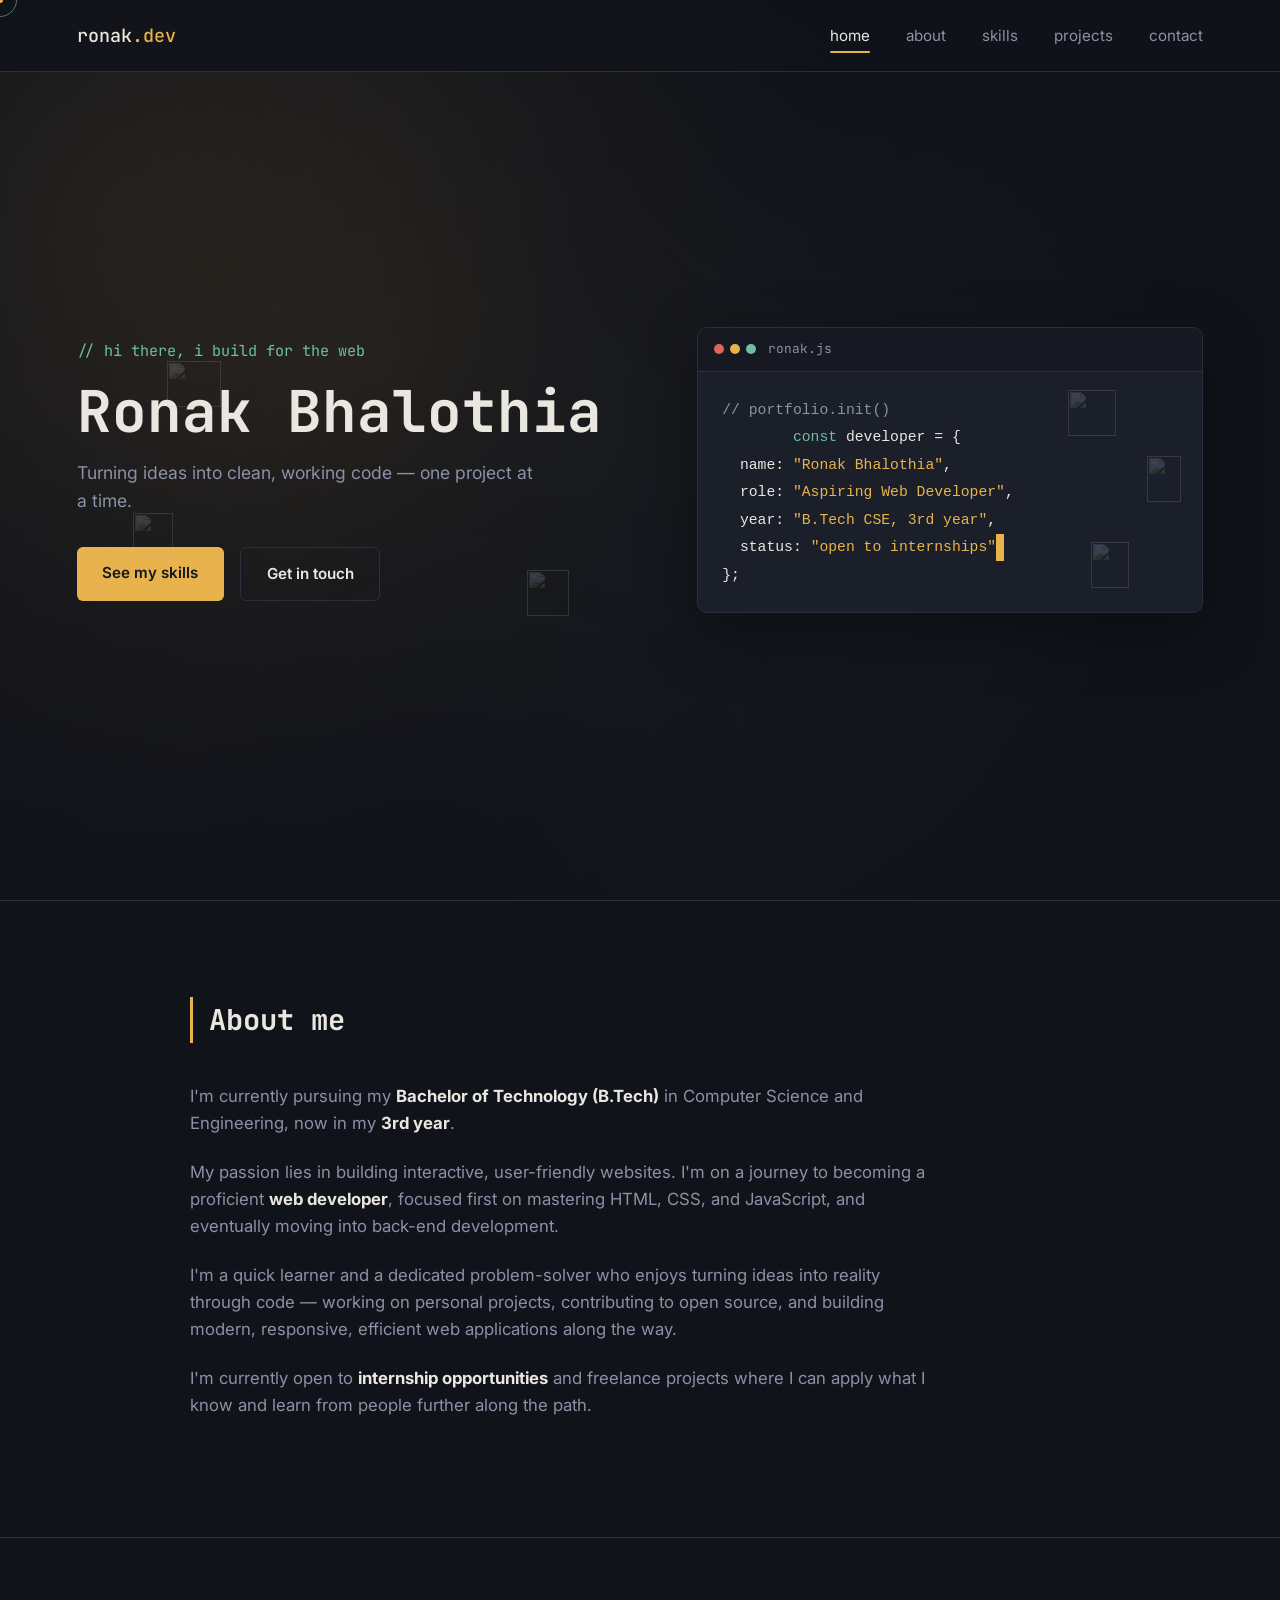
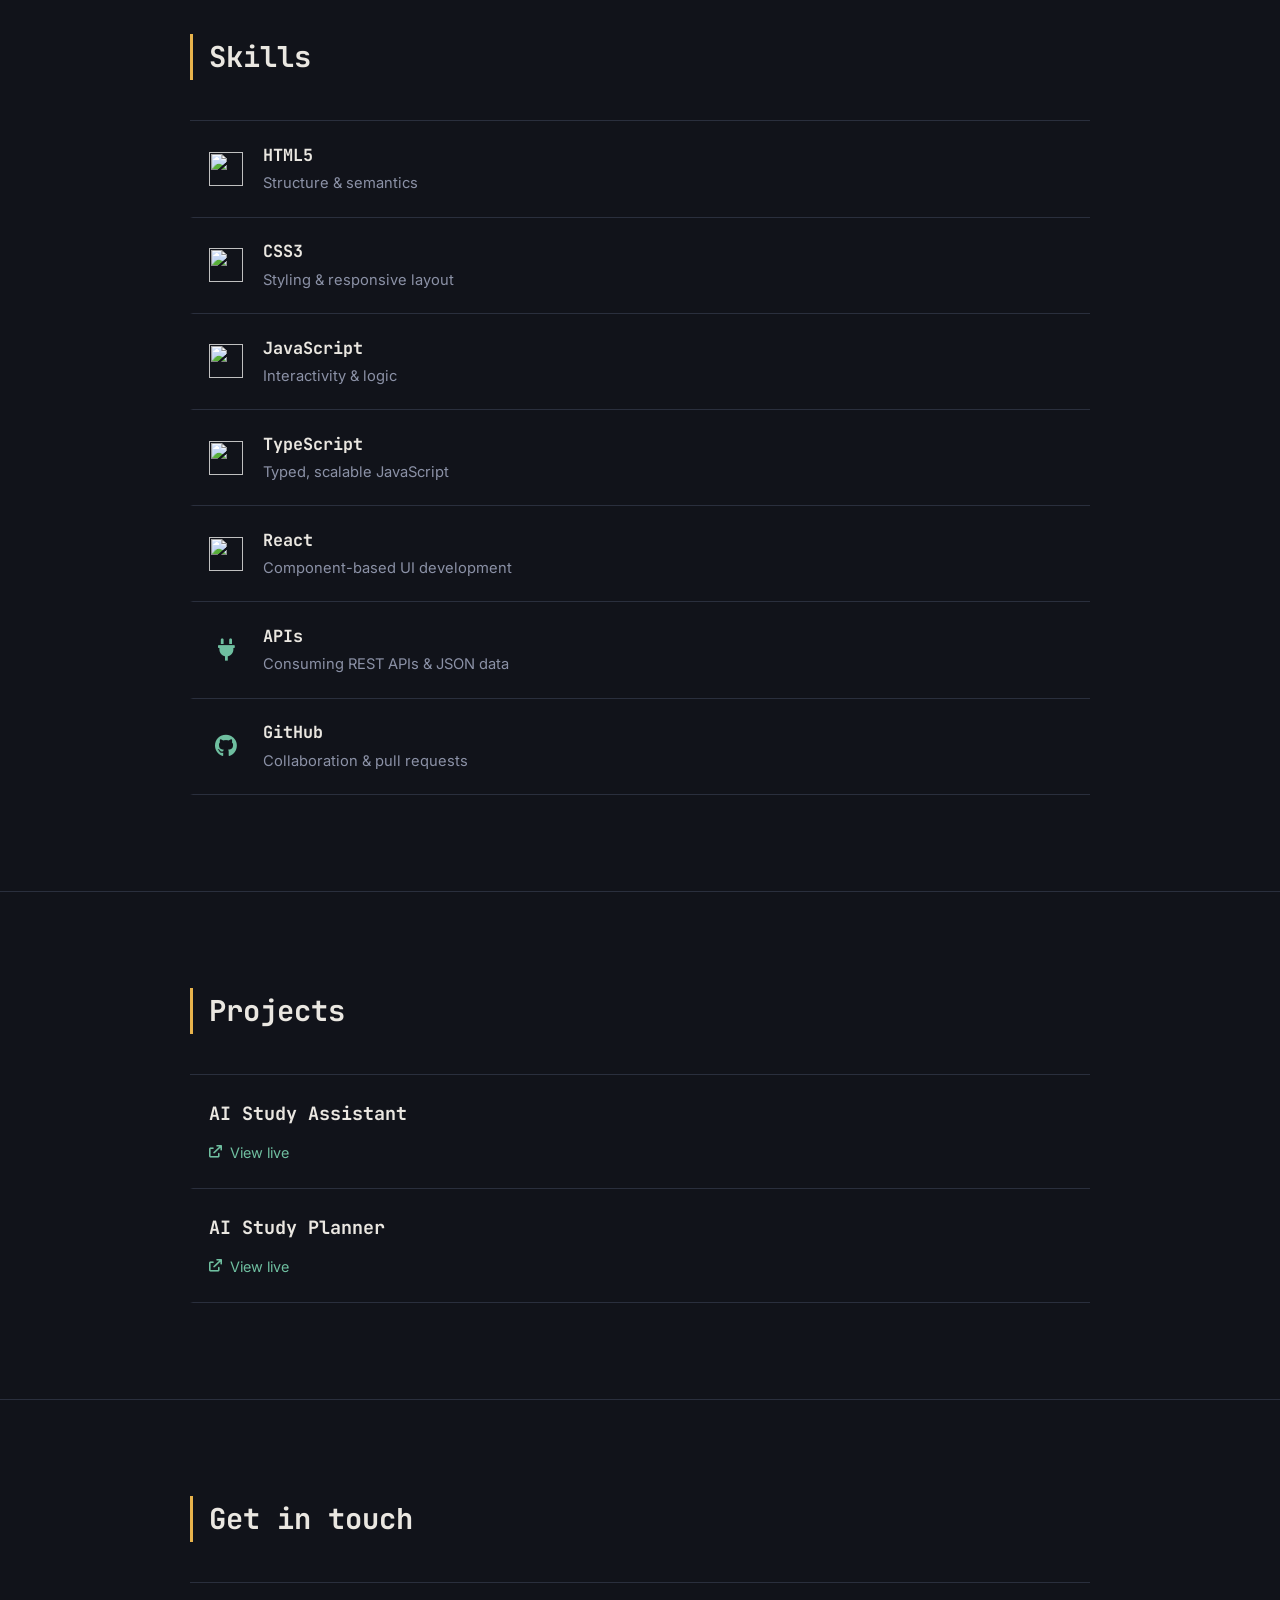
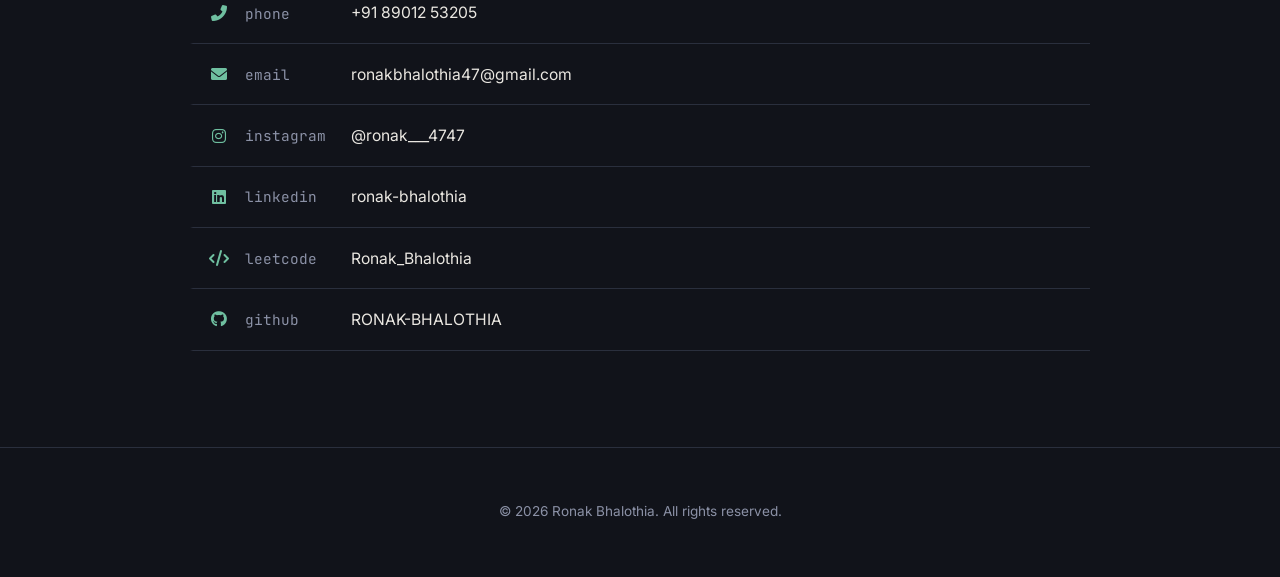
==== index.html @ 67d9ddd2 "Add files via upload" ====
<!DOCTYPE html>
<html lang="en">
<head>
    <meta charset="UTF-8">
    <meta name="viewport" content="width=device-width, initial-scale=1.0">
    <title>Ronak Bhalothia — Portfolio</title>

    <!-- Fonts: JetBrains Mono for code-flavored headings, Inter for body text -->
    <link rel="preconnect" href="https://fonts.googleapis.com">
    <link rel="preconnect" href="https://fonts.gstatic.com" crossorigin>
    <link href="https://fonts.googleapis.com/css2?family=JetBrains+Mono:wght@400;500;700&family=Inter:wght@400;500;600;700&display=swap" rel="stylesheet">

    <link rel="stylesheet" href="style.css">
    <link rel="stylesheet" href="https://cdnjs.cloudflare.com/ajax/libs/font-awesome/6.0.0/css/all.min.css">
</head>
<body>
<div class="cursor-dot"></div>
<div class="cursor-ring"></div>
    <!-- Navigation -->
    <nav class="navbar">
        <div class="logo">ronak<span class="accent">.dev</span></div>

        <ul class="nav-links">
            <li><a href="#home" class="nav-link active" data-link>home</a></li>
            <li><a href="#about" class="nav-link" data-link>about</a></li>
            <li><a href="#skills" class="nav-link" data-link>skills</a></li>
            
            <li><a href="#projects" class="nav-link" data-link>projects</a></li>
            <li><a href="#contact-details" class="nav-link" data-link>contact</a></li>
        </ul>

        <button class="burger" aria-label="Toggle navigation menu" aria-expanded="false">
            <div class="line1"></div>
            <div class="line2"></div>
            <div class="line3"></div>
        </button>
    </nav>

    <!-- Home / Hero Section -->
    <section id="home" class="hero">
        <div class="hero-inner">
            <div class="hero-text">
                <p class="hero-kicker">// hi there, i build for the web</p>
                <h1>Ronak Bhalothia</h1>
                <p class="hero-sub">Turning ideas into clean, working code — one project at a time.</p>
                <div class="hero-actions">
                    <a href="#skills" class="btn btn-primary">See my skills</a>
                    <a href="#contact-details" class="btn btn-ghost">Get in touch</a>
                </div>
            </div>


            <div class="hero-icons" aria-hidden="true">
    <img src="https://cdn.jsdelivr.net/gh/devicons/devicon/icons/react/react-original.svg" class="float-icon icon-1">
    <img src="https://cdn.jsdelivr.net/gh/devicons/devicon/icons/javascript/javascript-original.svg" class="float-icon icon-2">
    <img src="https://cdn.jsdelivr.net/gh/devicons/devicon/icons/typescript/typescript-original.svg" class="float-icon icon-3">
    <img src="https://cdn.jsdelivr.net/gh/devicons/devicon/icons/css3/css3-original.svg" class="float-icon icon-4">
    <img src="https://cdn.jsdelivr.net/gh/devicons/devicon/icons/git/git-original.svg" class="float-icon icon-5">
    <img src="https://cdn.jsdelivr.net/gh/devicons/devicon/icons/html5/html5-original.svg" class="float-icon icon-6">
</div>

            <div class="terminal" role="img" aria-label="Code snippet describing Ronak as an aspiring web developer">
                <div class="terminal-bar">
                    <div class="terminal-dots">
                        <span></span><span></span><span></span>
                    </div>
                    <span class="terminal-title">ronak.js</span>
                </div>
                <pre class="terminal-body"><code><span class="tk-comment">// portfolio.init()</span>
        <span class="tk-key">const</span> developer = {
  name: <span class="tk-string">"Ronak Bhalothia"</span>,
  role: <span class="tk-string">"Aspiring Web Developer"</span>,
  year: <span class="tk-string">"B.Tech CSE, 3rd year"</span>,
  status: <span id="typed-status" class="tk-string"></span><span class="cursor">&nbsp;</span>
};</code></pre>
            </div>
        </div>
    </section>

    <!-- About / Introduction -->
    <section id="about" class="section">
        <div class="container">
            <h2 class="section-title">About me</h2>
            <div class="about-content">
                <p>I'm currently pursuing my <strong>Bachelor of Technology (B.Tech)</strong> in Computer Science and Engineering, now in my <strong>3rd year</strong>.</p>
                <p>My passion lies in building interactive, user-friendly websites. I'm on a journey to becoming a proficient <strong>web developer</strong>, focused first on mastering HTML, CSS, and JavaScript, and eventually moving into back-end development.</p>
                <p>I'm a quick learner and a dedicated problem-solver who enjoys turning ideas into reality through code — working on personal projects, contributing to open source, and building modern, responsive, efficient web applications along the way.</p>
                <p>I'm currently open to <strong>internship opportunities</strong> and freelance projects where I can apply what I know and learn from people further along the path.</p>
            </div>
        </div>
    </section>

    <!-- Skills -->
    <section id="skills" class="section">
        <div class="container">
            <h2 class="section-title">Skills</h2>
            <div class="skills-list">

                <div class="skill-row">
                    <img src="https://cdn.jsdelivr.net/gh/devicons/devicon/icons/html5/html5-original.svg" alt="" class="skill-icon">
                    <div class="skill-info">
                        <h3>HTML5</h3>
                        <p>Structure & semantics</p>
                    </div>
                </div>

                <div class="skill-row">
                    <img src="https://cdn.jsdelivr.net/gh/devicons/devicon/icons/css3/css3-original.svg" alt="" class="skill-icon">
                    <div class="skill-info">
                        <h3>CSS3</h3>
                        <p>Styling & responsive layout</p>
                    </div>
                </div>

                <div class="skill-row">
                    <img src="https://cdn.jsdelivr.net/gh/devicons/devicon/icons/javascript/javascript-original.svg" alt="" class="skill-icon">
                    <div class="skill-info">
                        <h3>JavaScript</h3>
                        <p>Interactivity & logic</p>
                    </div>
                </div>

                <div class="skill-row">
    <img src="https://cdn.jsdelivr.net/gh/devicons/devicon/icons/typescript/typescript-original.svg" alt="" class="skill-icon">
    <div class="skill-info">
        <h3>TypeScript</h3>
        <p>Typed, scalable JavaScript</p>
    </div>
</div>

<div class="skill-row">
    <img src="https://cdn.jsdelivr.net/gh/devicons/devicon/icons/react/react-original.svg" alt="" class="skill-icon">
    <div class="skill-info">
        <h3>React</h3>
        <p>Component-based UI development</p>
    </div>
</div>

<div class="skill-row">
    <span class="skill-icon skill-icon--fa"><i class="fas fa-plug"></i></span>
    <div class="skill-info">
        <h3>APIs</h3>
        <p>Consuming REST APIs & JSON data</p>
    </div>
</div>



<div class="skill-row">
    <span class="skill-icon skill-icon--fa"><i class="fab fa-github"></i></span>
    <div class="skill-info">
        <h3>GitHub</h3>
        <p>Collaboration & pull requests</p>
    </div>
</div>

            </div>
        </div>
    </section>

    <!-- Projects -->
<section id="projects" class="section">
    <div class="container">
        <h2 class="section-title">Projects</h2>
        <div class="project-list">

            <div class="project-row">
                <div class="project-info">
                    <h3>AI Study Assistant</h3>
                    <a href="https://ai-study-assistant-qstq9phwryvc327lq7x6du.streamlit.app/" target="_blank" rel="noopener" class="project-link">
                        <i class="fas fa-arrow-up-right-from-square"></i>
                        View live
                    </a>
                </div>
            </div>

            <div class="project-row">
                <div class="project-info">
                    <h3>AI Study Planner</h3>
                    <a href="https://ai-study-planner-git-master-ronak-bhalothia1.vercel.app/" target="_blank" rel="noopener" class="project-link">
                        <i class="fas fa-arrow-up-right-from-square"></i>
                        View live
                    </a>
                </div>
            </div>

        </div>
    </div>
</section>

    <!-- Contact Details Section -->
    <section id="contact-details" class="section">
        <div class="container">
            <h2 class="section-title">Get in touch</h2>

            <div class="contact-list">

                <a class="contact-row" href="tel:+918901253205">
                    <i class="fas fa-phone-alt"></i>
                    <span class="contact-label">phone</span>
                    <span class="contact-value">+91 89012 53205</span>
                </a>

                <a class="contact-row" href="mailto:ronakbhalothia47@gmail.com">
                    <i class="fas fa-envelope"></i>
                    <span class="contact-label">email</span>
                    <span class="contact-value">ronakbhalothia47@gmail.com</span>
                </a>

                <a class="contact-row" href="https://instagram.com/ronak___4747" target="_blank" rel="noopener">
                    <i class="fab fa-instagram"></i>
                    <span class="contact-label">instagram</span>
                    <span class="contact-value">@ronak___4747</span>
                </a>

                <a class="contact-row" href="https://linkedin.com/in/ronak-bhalothia-003ab2372" target="_blank" rel="noopener">
                    <i class="fab fa-linkedin"></i>
                    <span class="contact-label">linkedin</span>
                    <span class="contact-value">ronak-bhalothia</span>
                </a>

                <a class="contact-row" href="https://leetcode.com/Ronak_Bhalothia" target="_blank" rel="noopener">
                    <i class="fas fa-code"></i>
                    <span class="contact-label">leetcode</span>
                    <span class="contact-value">Ronak_Bhalothia</span>
                </a>

                <a class="contact-row" href="https://github.com/RONAK-BHALOTHIA" target="_blank" rel="noopener">
                    <i class="fab fa-github"></i>
                    <span class="contact-label">github</span>
                    <span class="contact-value">RONAK-BHALOTHIA</span>
                </a>

            </div>
        </div>
    </section>

    <footer>
        <p>&copy; 2026 Ronak Bhalothia. All rights reserved.</p>
    </footer>

    <script src="script.js"></script>
</body>
</html>
---- style.css ----
/* Custom cursor */
body { cursor: none; }

.cursor-dot,
.cursor-ring {
  position: fixed;
  top: 0;
  left: 0;
  border-radius: 50%;
  pointer-events: none;
  z-index: 9999;
  transform: translate(-50%, -50%);
}

.cursor-dot {
  width: 6px;
  height: 6px;
  background: var(--accent);
}

.cursor-ring {
  width: 34px;
  height: 34px;
  border: 1px solid var(--accent2);
  opacity: 0.6;
  transition: width 0.2s ease, height 0.2s ease, border-color 0.2s ease, opacity 0.2s ease;
}

.cursor-ring.hovering {
  width: 50px;
  height: 50px;
  border-color: var(--accent);
  opacity: 1;
}

/* Hide custom cursor on touch devices; use the normal one instead */
@media (hover: none), (pointer: coarse) {
  body { cursor: auto; }
  .cursor-dot, .cursor-ring { display: none; }
}
/* ============================
   Tokens
============================ */
:root {
  --bg: #11131a;
  --bg-soft: #161922;
  --surface: #1b1f2a;
  --border: #2a2f3d;
  --text: #eae7e1;
  --text-muted: #8b91a6;
  --accent: #e8b34c;
  --accent-soft: rgba(232, 179, 76, 0.12);
  --accent2: #6fbfa0;
 
  --font-mono: 'JetBrains Mono', 'Courier New', monospace;
  --font-sans: 'Inter', -apple-system, BlinkMacSystemFont, sans-serif;
 
  --nav-height: 72px;
}
 
* { box-sizing: border-box; }
 
html {
  scroll-behavior: smooth;
  scroll-padding-top: var(--nav-height);
}
 
@media (prefers-reduced-motion: reduce) {
  html { scroll-behavior: auto; }
  * { animation-duration: 0.01ms !important; transition-duration: 0.01ms !important; }
}
 
body {
  margin: 0;
  /* background:
    radial-gradient(circle at 1px 1px, rgba(255,255,255,0.035) 1px, transparent 0) 0 0 / 28px 28px,
    var(--bg); */
    background: var(--bg);
  color: var(--text);
  font-family: var(--font-sans);
  line-height: 1.6;
  -webkit-font-smoothing: antialiased;
}
 
a { color: inherit; text-decoration: none; }
 
:focus-visible {
  outline: 2px solid var(--accent);
  outline-offset: 3px;
}
 
/* ============================
   Navbar
============================ */
.navbar {
  position: fixed;
  top: 0;
  left: 0;
  right: 0;
  height: var(--nav-height);
  display: flex;
  align-items: center;
  justify-content: space-between;
  padding: 0 6vw;
  background: rgba(17, 19, 26, 0.85);
  backdrop-filter: blur(10px);
  border-bottom: 1px solid var(--border);
  z-index: 100;
}
 
.logo {
  font-family: var(--font-mono);
  font-size: 1.15rem;
  font-weight: 500;
  color: var(--text);
}
.logo .accent { color: var(--accent); }
 
.nav-links {
  display: flex;
  gap: 2.25rem;
  list-style: none;
  margin: 0;
  padding: 0;
}
 
.nav-link {
  font-size: 0.95rem;
  color: var(--text-muted);
  position: relative;
  padding: 4px 0;
  transition: color 0.2s ease;
}
.nav-link:hover,
.nav-link.active {
  color: var(--text);
}
.nav-link.active::after {
  content: "";
  position: absolute;
  left: 0;
  bottom: -4px;
  width: 100%;
  height: 2px;
  background: var(--accent);
  border-radius: 2px;
}
 
.burger {
  display: none;
  flex-direction: column;
  justify-content: center;
  gap: 5px;
  width: 32px;
  height: 32px;
  background: none;
  border: none;
  cursor: pointer;
  padding: 0;
}
.burger div {
  width: 100%;
  height: 2px;
  background: var(--text);
  border-radius: 2px;
  transition: transform 0.25s ease, opacity 0.25s ease;
}
.burger.open .line1 { transform: translateY(7px) rotate(45deg); }
.burger.open .line2 { opacity: 0; }
.burger.open .line3 { transform: translateY(-7px) rotate(-45deg); }
 
/* ============================
   Hero
============================ */
.hero {
     position: relative;
  overflow: hidden; 
  min-height: 100vh;
  display: flex;
  align-items: center;
  padding: calc(var(--nav-height) + 2rem) 6vw 4rem;
}
 
.hero-icons {
  position: absolute;
  inset: 0;
  z-index: 0;
  pointer-events: none;
}

.float-icon {
  position: absolute;
  width: 46px;
  height: 46px;
  opacity: 0.16;
  animation: float 9s ease-in-out infinite;
}

.icon-1 { top: 12%; left: 8%;  animation-delay: 0s;   width: 54px; }
.icon-2 { top: 65%; left: 5%;  animation-delay: 1.5s; width: 40px; }
.icon-3 { top: 22%; left: 88%; animation-delay: 3s;   width: 48px; }
.icon-4 { top: 75%; left: 90%; animation-delay: 2s;   width: 38px; }
.icon-5 { top: 45%; left: 95%; animation-delay: 4.5s; width: 34px; }
.icon-6 { top: 85%; left: 40%; animation-delay: 0.8s; width: 42px; }
.hero-inner {
  width: 100%;
  max-width: 1180px;
  margin: 0 auto;
  display: grid;
  grid-template-columns: 1.1fr 1fr;
  gap: 4rem;
  align-items: center;

 position: relative;
  z-index: 1;
} 
 
.hero-kicker {
  font-family: var(--font-mono);
  color: var(--accent2);
  font-size: 0.95rem;
  margin: 0 0 1rem;
}
 
.hero-text h1 {
  font-family: var(--font-mono);
  font-size: clamp(2.4rem, 5vw, 3.6rem);
  line-height: 1.1;
  margin: 0 0 1rem;
  font-weight: 700;
}

.hero-inner {
  position: relative;
  z-index: 1;
}
 
.hero-sub {
  color: var(--text-muted);
  font-size: 1.1rem;
  max-width: 42ch;
  margin: 0 0 2rem;
}
 
.hero-actions {
  display: flex;
  gap: 1rem;
  flex-wrap: wrap;
}

.hero::before {
  content: "";
  position: absolute;
  inset: -20%;
  background:
    radial-gradient(circle at 20% 30%, rgba(232, 179, 76, 0.16) 0%, transparent 45%),
    radial-gradient(circle at 80% 70%, rgba(111, 191, 160, 0.14) 0%, transparent 45%);
  filter: blur(60px);
  animation: aurora 18s ease-in-out infinite alternate;
  z-index: 0;
}
.hero::after {
  content: "";
  position: absolute;
  inset: 0;
  background: radial-gradient(circle at 30% 40%, rgba(17,19,26,0) 0%, var(--bg) 75%);
  z-index: 0;
}
 
.btn {
  display: inline-block;
  padding: 0.85rem 1.6rem;
  border-radius: 6px;
  font-size: 0.95rem;
  font-weight: 600;
  transition: transform 0.15s ease, background 0.2s ease, border-color 0.2s ease;
}
.btn-primary {
  background: var(--accent);
  color: #14161d;
}
.btn-primary:hover { transform: translateY(-2px); }
 
.btn-ghost {
  border: 1px solid var(--border);
  color: var(--text);
}
.btn-ghost:hover {
  border-color: var(--accent2);
  color: var(--accent2);
}


.project-list {
  display: flex;
  flex-direction: column;
  border-top: 1px solid var(--border);
}

.project-row {
  padding: 1.5rem 1rem;
  border-bottom: 1px solid var(--border);
  border-left: 3px solid transparent;
  transition: border-color 0.2s ease, background 0.2s ease;
}
.project-row:hover {
  border-left-color: var(--accent);
  background: var(--accent-soft);
}

.project-info h3 {
  margin: 0 0 0.6rem;
  font-family: var(--font-mono);
  font-size: 1.15rem;
}

.project-link {
  display: inline-flex;
  align-items: center;
  gap: 0.5rem;
  font-size: 0.9rem;
  color: var(--accent2);
  transition: color 0.2s ease;
}
.project-link i { font-size: 0.8rem; }
.project-link:hover { color: var(--accent); }
 
/* Terminal card */
.terminal {
  background: var(--surface);
  border: 1px solid var(--border);
  border-radius: 10px;
  overflow: hidden;
  box-shadow: 0 20px 60px rgba(0,0,0,0.35);
}
 
.terminal-bar {
  display: flex;
  align-items: center;
  gap: 0.75rem;
  padding: 0.7rem 1rem;
  background: var(--bg-soft);
  border-bottom: 1px solid var(--border);
}
 
.terminal-dots { display: flex; gap: 6px; }
.terminal-dots span {
  width: 10px;
  height: 10px;
  border-radius: 50%;
  background: #444a5a;
}
.terminal-dots span:nth-child(1) { background: #e0645a; }
.terminal-dots span:nth-child(2) { background: #e8b34c; }
.terminal-dots span:nth-child(3) { background: #6fbfa0; }
 
.terminal-title {
  font-family: var(--font-mono);
  font-size: 0.8rem;
  color: var(--text-muted);
}
 
.terminal-body {
  margin: 0;
  padding: 1.5rem;
  font-family: var(--font-mono);
  font-size: 0.92rem;
  line-height: 1.8;
  white-space: pre-wrap;
  color: var(--text);
  overflow-x: auto;
}
 
.tk-comment { color: var(--text-muted); }
.tk-key { color: var(--accent2); }
.tk-string { color: var(--accent); }
 
.cursor {
  display: inline-block;
  width: 8px;
  background: var(--accent);
  animation: blink 1s step-end infinite;
}
@keyframes blink { 50% { opacity: 0; } }
@keyframes drift {
  0%   { transform: translate(0, 0); }
  100% { transform: translate(-32px, -32px); }
}
@keyframes aurora {
  0%   { transform: translate(0, 0) scale(1); }
  50%  { transform: translate(-4%, 3%) scale(1.08); }
  100% { transform: translate(3%, -4%) scale(1); }
}
@keyframes float {
  0%, 100% { transform: translateY(0) rotate(0deg); }
  50%      { transform: translateY(-22px) rotate(6deg); }
}
 
/* ============================
   Sections
============================ */
.section {
  padding: 6rem 6vw;
  border-top: 1px solid var(--border);
}
 
.container {
  max-width: 900px;
  margin: 0 auto;
}
 
.section-title {
  font-family: var(--font-mono);
  font-size: 1.8rem;
  font-weight: 700;
  margin: 0 0 2.5rem;
  padding-left: 1rem;
  border-left: 3px solid var(--accent);
}
 
.about-content p {
  max-width: 68ch;
  color: var(--text-muted);
  font-size: 1.05rem;
  margin: 0 0 1.4rem;
}
.about-content strong { color: var(--text); }
 
/* ============================
   Skills
============================ */
.skills-list {
  display: flex;
  flex-direction: column;
  border-top: 1px solid var(--border);
}
 
.skill-row {
  display: flex;
  align-items: center;
  gap: 1.25rem;
  padding: 1.3rem 1rem;
  border-bottom: 1px solid var(--border);
  border-left: 3px solid transparent;
  transition: border-color 0.2s ease, background 0.2s ease;
}
.skill-row:hover {
  border-left-color: var(--accent);
  background: var(--accent-soft);
}
 
.skill-icon { width: 34px; height: 34px; }
 
.skill-info h3 {
  margin: 0 0 0.2rem;
  font-size: 1.05rem;
  font-family: var(--font-mono);
}
.skill-info p {
  margin: 0;
  color: var(--text-muted);
  font-size: 0.92rem;
}
 
.skill-icon--fa {
  width: 34px;
  height: 34px;
  display: flex;
  align-items: center;
  justify-content: center;
  font-size: 1.4rem;
  color: var(--accent2);
}
/* ============================
   Contact
============================ */
.contact-list {
  display: flex;
  flex-direction: column;
  border-top: 1px solid var(--border);
}
 
.contact-row {
  display: flex;
  align-items: center;
  gap: 1rem;
  padding: 1.1rem 1rem;
  border-bottom: 1px solid var(--border);
  border-left: 3px solid transparent;
  transition: border-color 0.2s ease, background 0.2s ease, color 0.2s ease;
}
.contact-row i {
  width: 20px;
  text-align: center;
  color: var(--accent2);
}
.contact-label {
  font-family: var(--font-mono);
  color: var(--text-muted);
  min-width: 90px;
  font-size: 0.9rem;
}
.contact-value {
  color: var(--text);
  font-size: 0.98rem;
}
.contact-row:hover {
  border-left-color: var(--accent);
  background: var(--accent-soft);
}
.contact-row:hover .contact-value { color: var(--accent); }
 
/* ============================
   Footer
============================ */
footer {
  text-align: center;
  padding: 2.5rem 1rem;
  color: var(--text-muted);
  font-size: 0.85rem;
  border-top: 1px solid var(--border);
}
 
/* ============================
   Responsive
============================ */
@media (max-width: 900px) {
  .hero-inner {
    grid-template-columns: 1fr;
    gap: 2.5rem;
  }
}
 
@media (max-width: 768px) {
  .nav-links {
    position: fixed;
    top: var(--nav-height);
    right: 0;
    height: calc(100vh - var(--nav-height));
    width: min(70vw, 280px);
    background: var(--bg-soft);
    border-left: 1px solid var(--border);
    flex-direction: column;
    gap: 0;
    padding: 1rem 0;
    transform: translateX(100%);
    transition: transform 0.25s ease;
    .hero-icons { display: none; }
  }
  .nav-links.open { transform: translateX(0); }
  .nav-links li { width: 100%; }
  .nav-link {
    display: block;
    padding: 1rem 1.5rem;
  }
  .burger { display: flex; }
 
  .section { padding: 4rem 6vw; }
  .contact-label { min-width: 74px; font-size: 0.82rem; }
}
 @media (prefers-reduced-motion: reduce) {
  .hero::before { animation: none; }
  .float-icon { animation: none; }
}
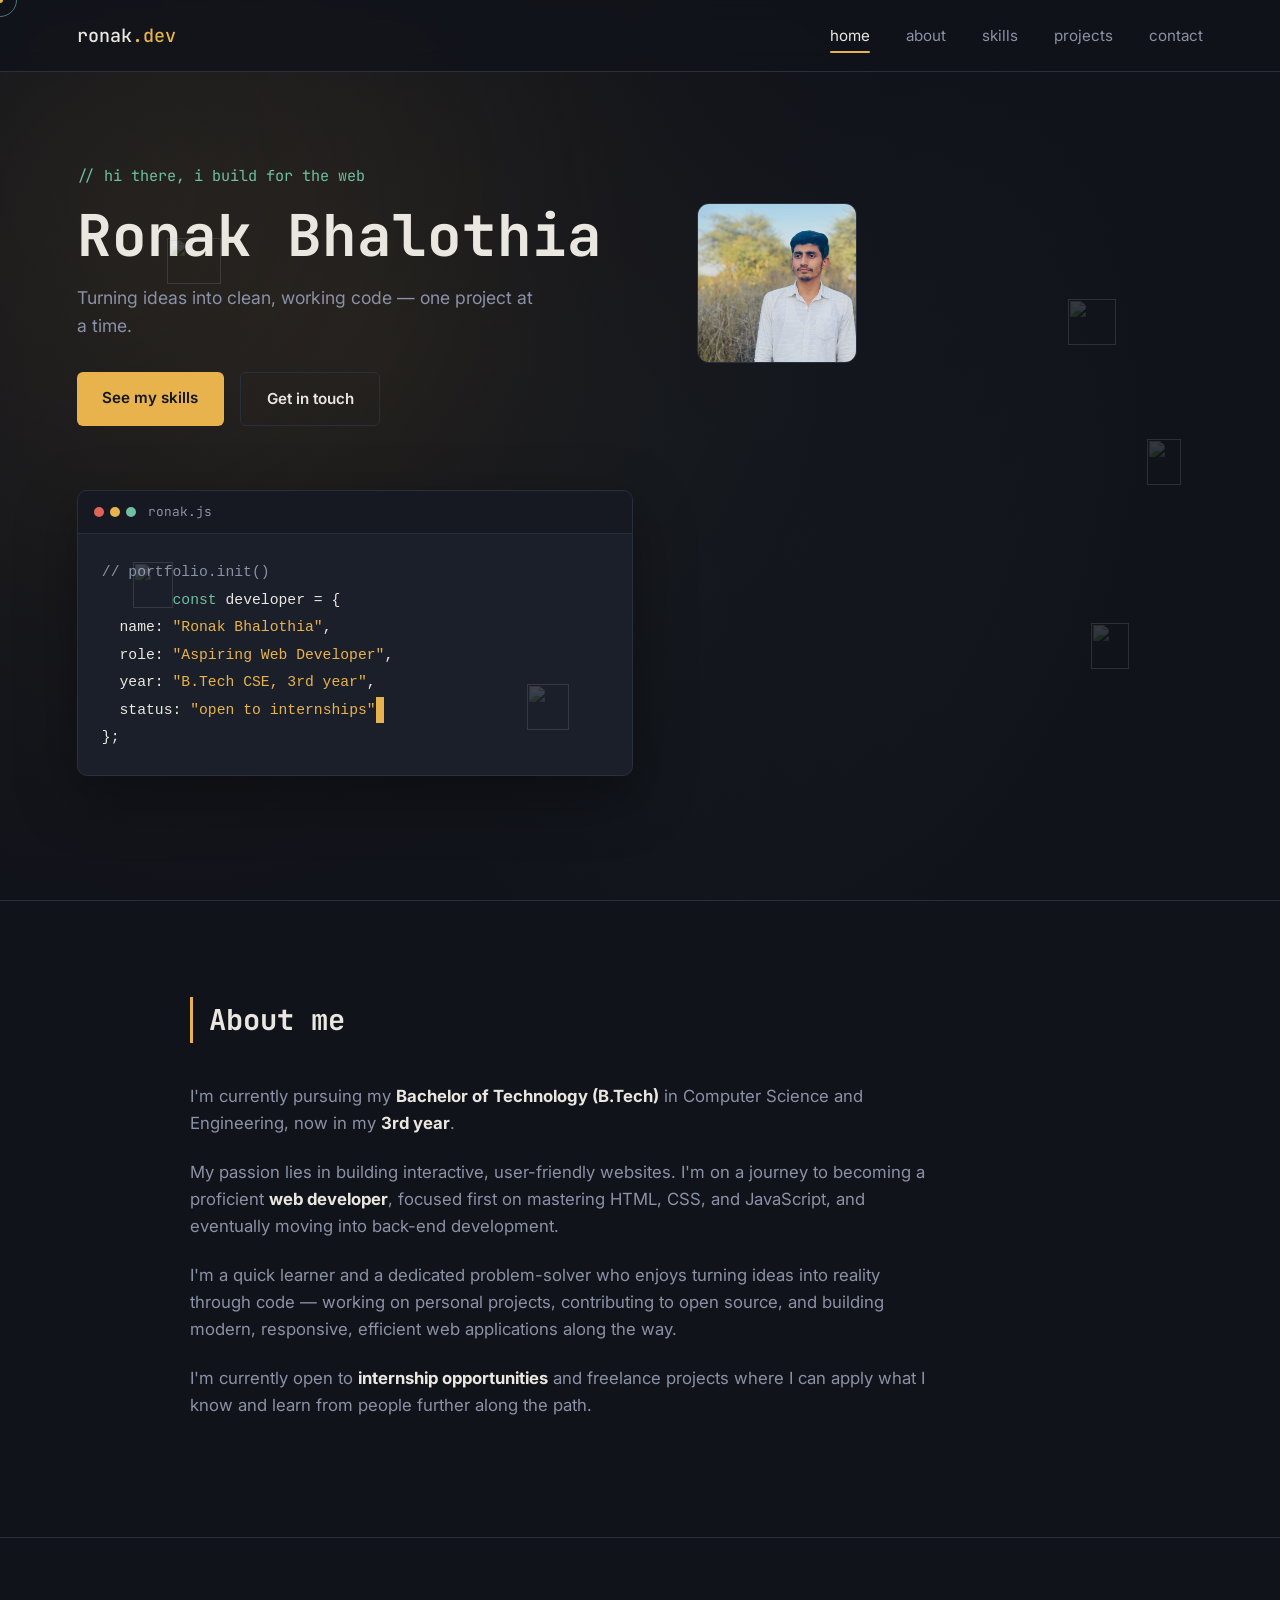
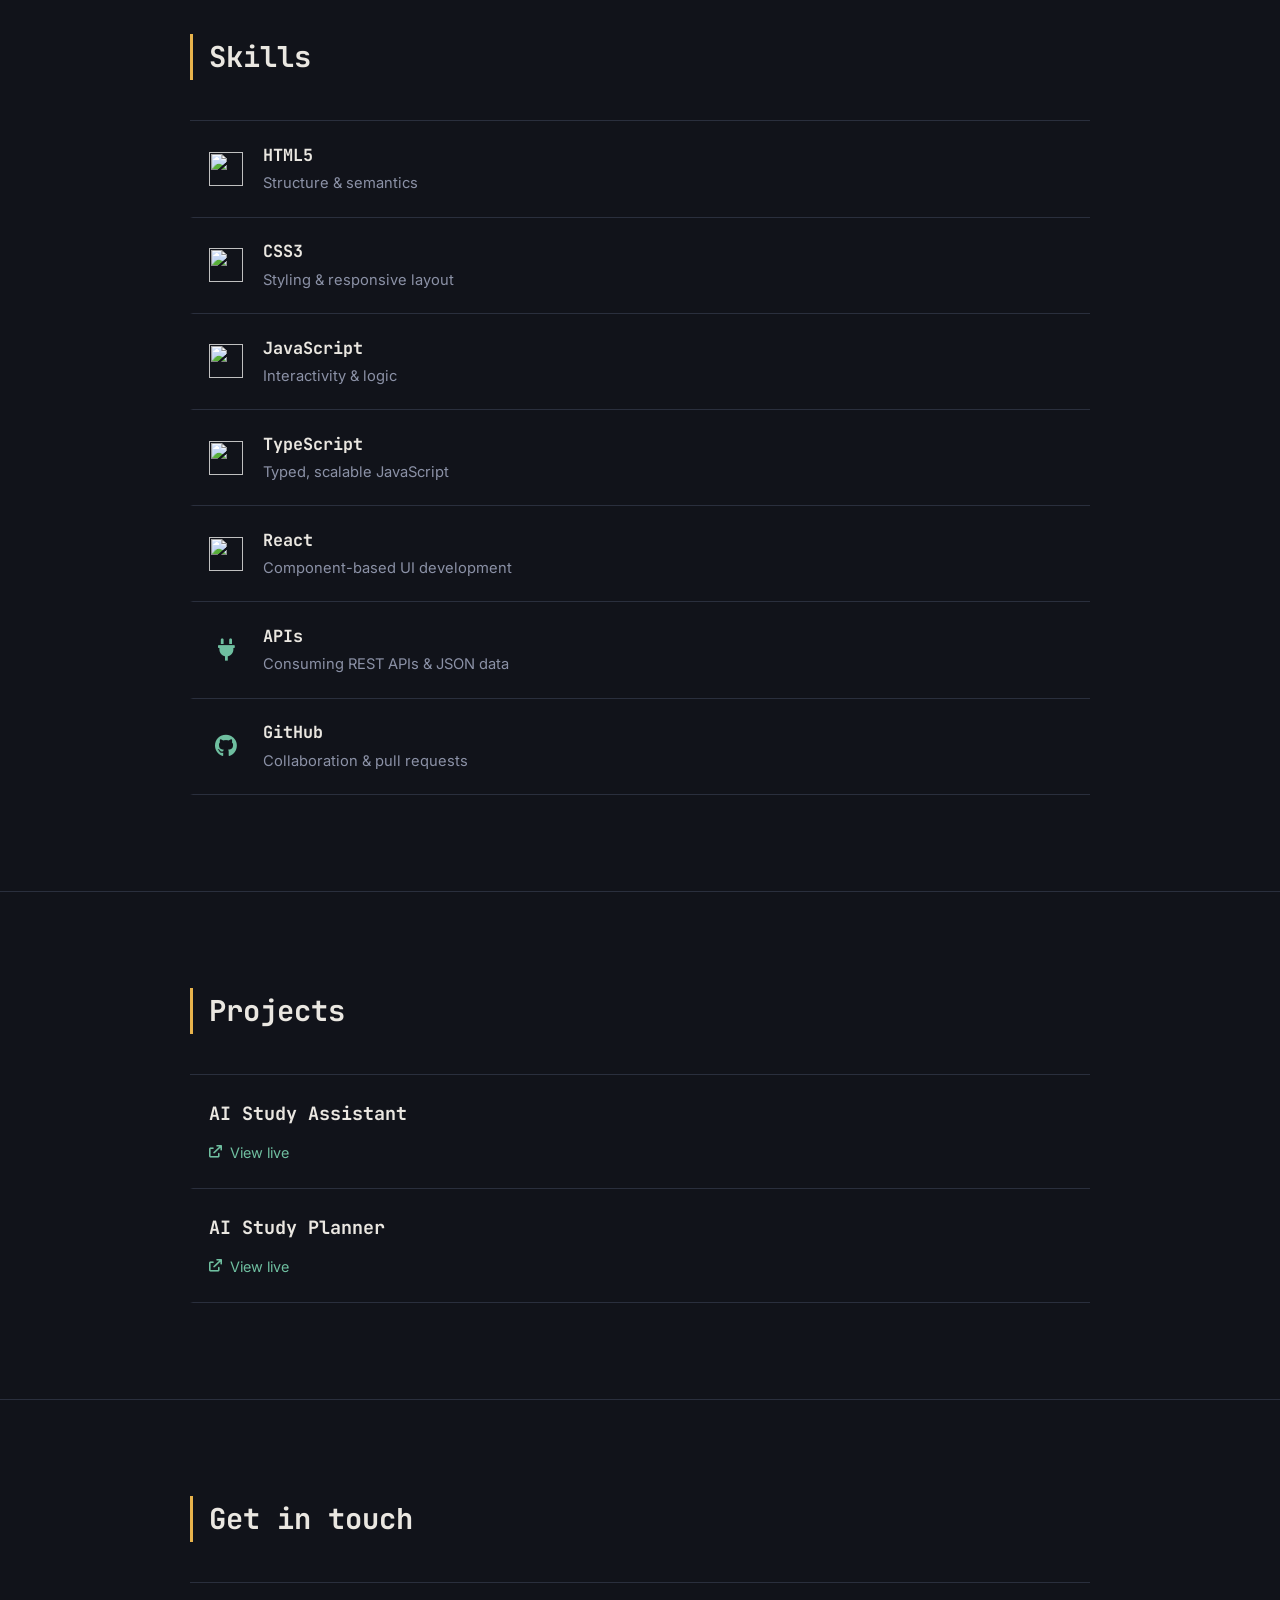
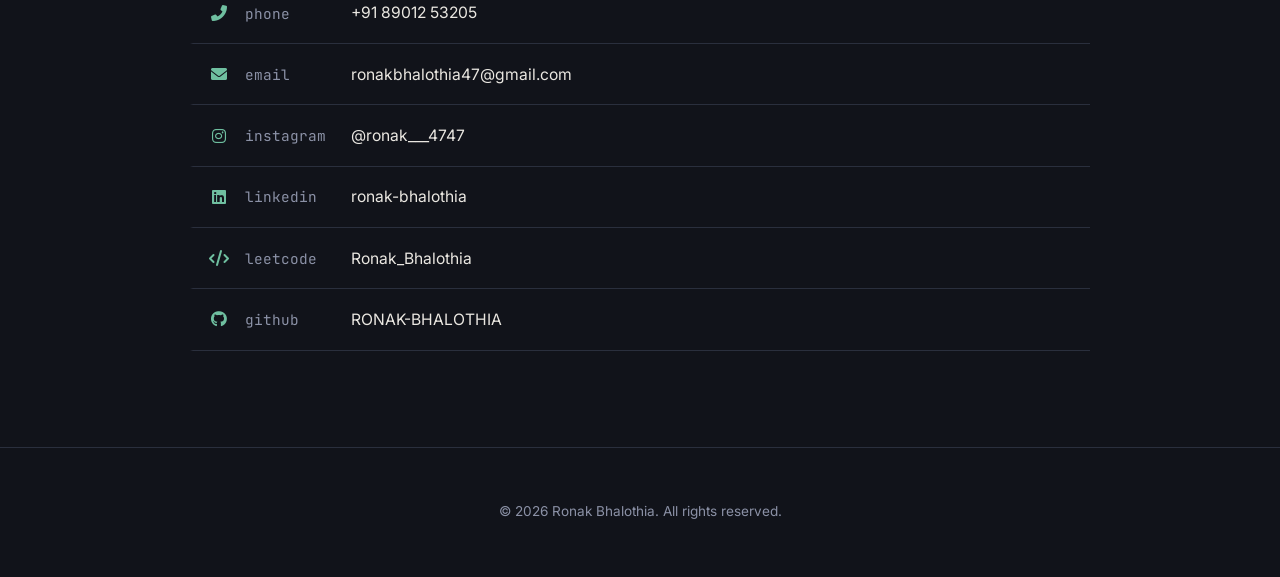
==== commit 767459cc: "Add files via upload" ====
--- a/index.html
+++ b/index.html
@@ -1,9 +1,28 @@
 <!DOCTYPE html>
 <html lang="en">
 <head>
+
+    
     <meta charset="UTF-8">
     <meta name="viewport" content="width=device-width, initial-scale=1.0">
     <title>Ronak Bhalothia — Portfolio</title>
+     <script type="application/ld+json">
+    {
+      "@context": "https://schema.org",
+      "@type": "Person",
+      "name": "Ronak Bhalothia",
+      "url": "https://ronakportfolio-lovat.vercel.app/",
+      "image": "https://ronakportfolio-lovat.vercel.app/ronak-bhalothia.jpg",
+      "jobTitle": "Aspiring Web Developer",
+      "sameAs": [
+        "https://github.com/RONAK-BHALOTHIA",
+        "https://linkedin.com/in/ronak-bhalothia-003ab2372",
+        "https://instagram.com/ronak___4747",
+        "https://leetcode.com/Ronak_Bhalothia"
+      ]
+    }
+    </script>
+
 
     <!-- Fonts: JetBrains Mono for code-flavored headings, Inter for body text -->
     <link rel="preconnect" href="https://fonts.googleapis.com">
@@ -12,6 +31,8 @@
 
     <link rel="stylesheet" href="style.css">
     <link rel="stylesheet" href="https://cdnjs.cloudflare.com/ajax/libs/font-awesome/6.0.0/css/all.min.css">
+
+    
 </head>
 <body>
 <div class="cursor-dot"></div>
@@ -48,6 +69,11 @@
                     <a href="#contact-details" class="btn btn-ghost">Get in touch</a>
                 </div>
             </div>
+            <img
+  src="ronak-bhalothia.jpg"
+  alt="Ronak Bhalothia, aspiring web developer"
+  class="hero-photo"
+>
 
 
             <div class="hero-icons" aria-hidden="true">
--- a/style.css
+++ b/style.css
@@ -172,6 +172,14 @@
 /* ============================
    Hero
 ============================ */
+.hero-photo {
+  width: 160px;
+  height: 160px;
+  object-fit: cover;
+  border-radius: 12px;
+  border: 1px solid var(--border);
+  margin-bottom: 1.5rem;
+}
 .hero {
      position: relative;
   overflow: hidden; 
@@ -529,6 +537,9 @@
     grid-template-columns: 1fr;
     gap: 2.5rem;
   }
+  .hero-photo {
+    width: 120px;
+    height: 120px;}
 }
  
 @media (max-width: 768px) {
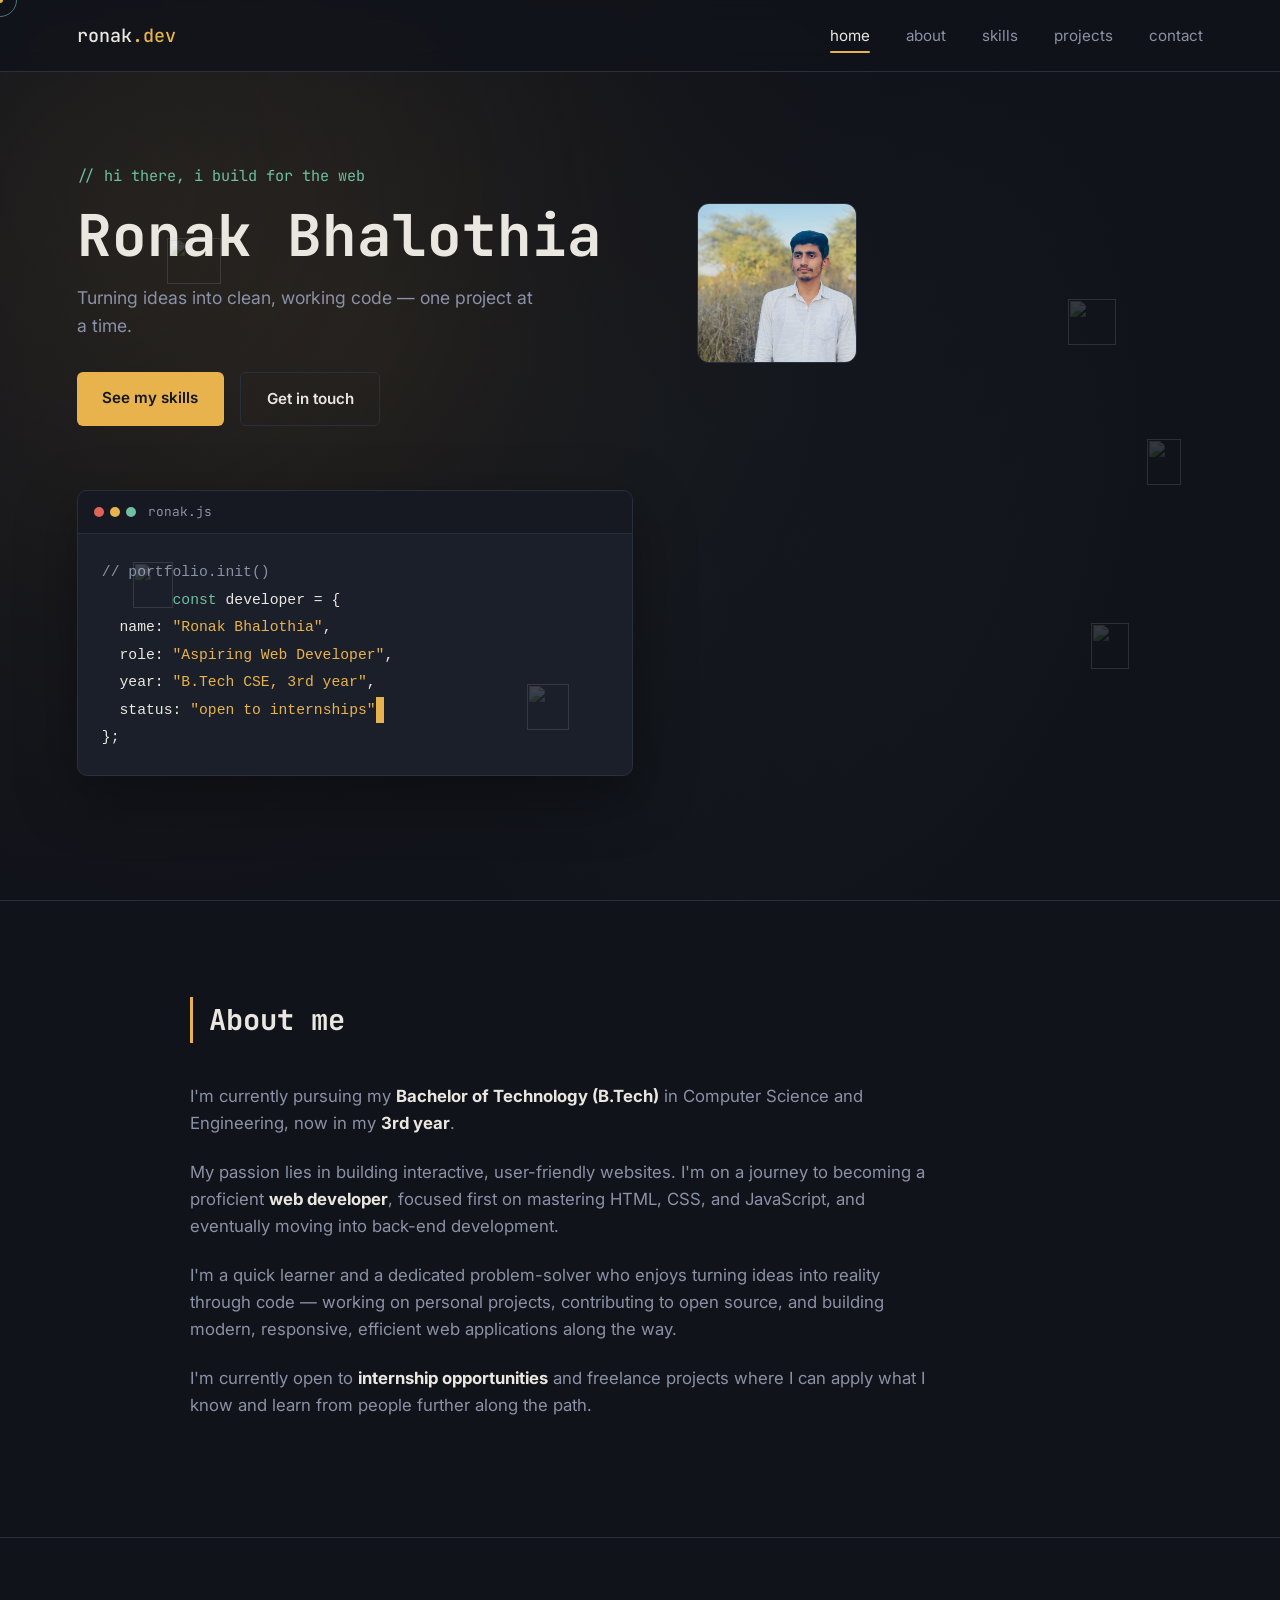
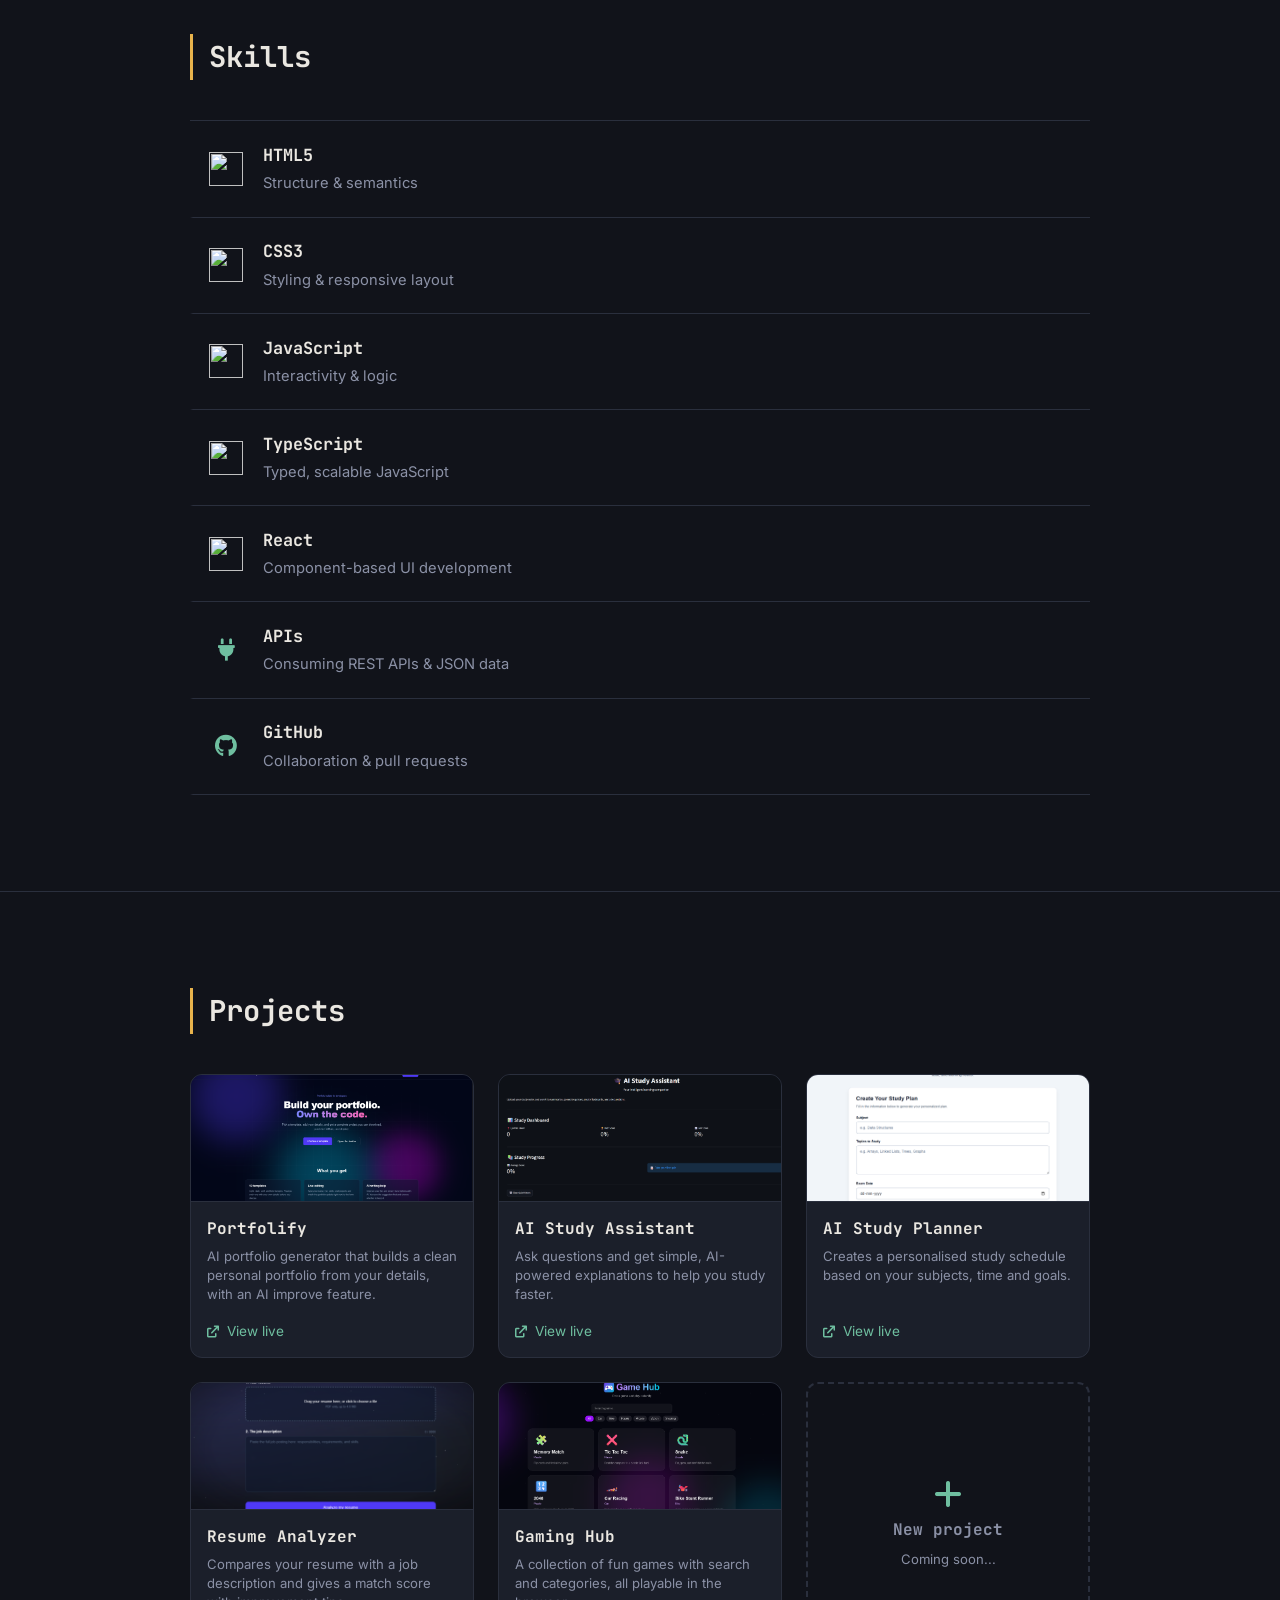
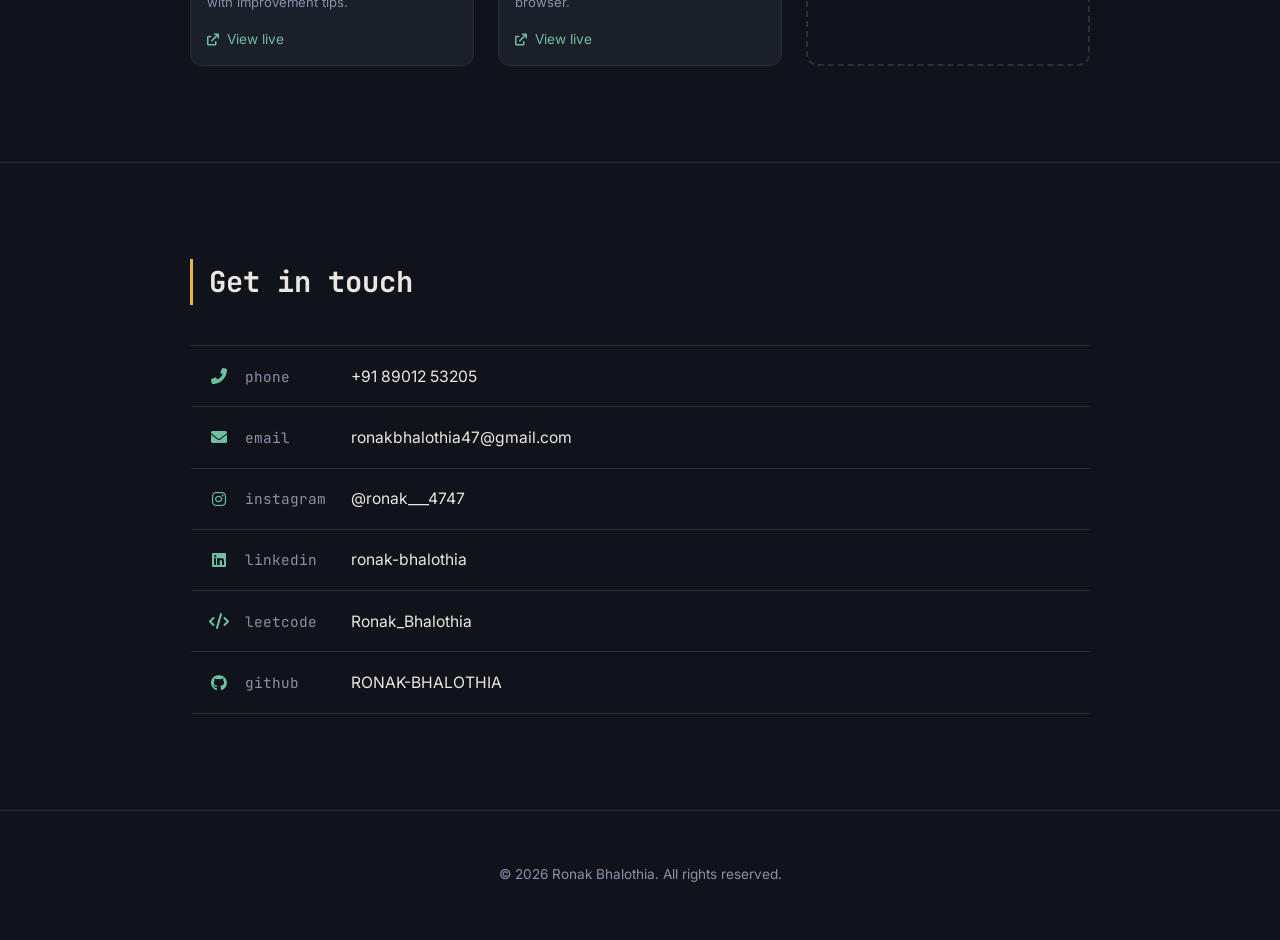
==== commit c6bc022e: "Add files via upload" ====
--- a/index.html
+++ b/index.html
@@ -6,6 +6,13 @@
     <meta charset="UTF-8">
     <meta name="viewport" content="width=device-width, initial-scale=1.0">
     <title>Ronak Bhalothia — Portfolio</title>
+    <meta name="description" content="Ronak Bhalothia's portfolio: projects, skills and internship experience.">
+    <link rel="icon" type="image/svg+xml" href="favicon.svg" />
+    <link rel="canonical" href="https://YOUR-PORTFOLIO-URL/">
+
+<!-- Photo shown when the link is shared -->
+<meta property="og:title" content="Ronak Bhalothia | Portfolio">
+<meta property="og:image" content="https://YOUR-PORTFOLIO-URL/ronak.jpg">
      <script type="application/ld+json">
     {
       "@context": "https://schema.org",
@@ -71,7 +78,7 @@
             </div>
             <img
   src="ronak-bhalothia.jpg"
-  alt="Ronak Bhalothia, aspiring web developer"
+  alt="Ronak Bhalothia, Computer Science Student"
   class="hero-photo"
 >
 
@@ -184,36 +191,79 @@
         </div>
     </section>
 
-    <!-- Projects -->
+<!-- Projects -->
 <section id="projects" class="section">
     <div class="container">
         <h2 class="section-title">Projects</h2>
-        <div class="project-list">
-
-            <div class="project-row">
-                <div class="project-info">
+        <div class="project-grid">
+
+            <div class="project-card">
+                <img src="./portfolify.png" alt="Portfolify screenshot" class="project-img">
+                <div class="project-body">
+                    <h3>Portfolify</h3>
+                    <p>AI portfolio generator that builds a clean personal portfolio from your details, with an AI improve feature.</p>
+                    <a href="https://portfolify-lilac.vercel.app/" target="_blank" rel="noopener" class="project-link">
+                        <i class="fas fa-arrow-up-right-from-square"></i> View live
+                    </a>
+                </div>
+            </div>
+
+            <div class="project-card">
+                <img src="./studyassistant.png" alt="AI Study Assistant screenshot" class="project-img">
+                <div class="project-body">
                     <h3>AI Study Assistant</h3>
+                    <p>Ask questions and get simple, AI-powered explanations to help you study faster.</p>
                     <a href="https://ai-study-assistant-qstq9phwryvc327lq7x6du.streamlit.app/" target="_blank" rel="noopener" class="project-link">
-                        <i class="fas fa-arrow-up-right-from-square"></i>
-                        View live
-                    </a>
-                </div>
-            </div>
-
-            <div class="project-row">
-                <div class="project-info">
+                        <i class="fas fa-arrow-up-right-from-square"></i> View live
+                    </a>
+                </div>
+            </div>
+
+            <div class="project-card">
+                <img src="./studyplanner.png" alt="AI Study Planner screenshot" class="project-img">
+                <div class="project-body">
                     <h3>AI Study Planner</h3>
+                    <p>Creates a personalised study schedule based on your subjects, time and goals.</p>
                     <a href="https://ai-study-planner-git-master-ronak-bhalothia1.vercel.app/" target="_blank" rel="noopener" class="project-link">
-                        <i class="fas fa-arrow-up-right-from-square"></i>
-                        View live
-                    </a>
-                </div>
+                        <i class="fas fa-arrow-up-right-from-square"></i> View live
+                    </a>
+                </div>
+            </div>
+
+            <div class="project-card">
+                <img src="./resumeanalyser.png" alt="Resume Analyzer screenshot" class="project-img">
+                <div class="project-body">
+                    <h3>Resume Analyzer</h3>
+                    <p>Compares your resume with a job description and gives a match score with improvement tips.</p>
+                    <a href="https://resume-analyzer-three-gold.vercel.app/" target="_blank" rel="noopener" class="project-link">
+                        <i class="fas fa-arrow-up-right-from-square"></i> View live
+                    </a>
+                </div>
+            </div>
+
+            <div class="project-card">
+                <img src="./gamehub.png" alt="Gaming Hub screenshot" class="project-img">
+                <div class="project-body">
+                    <h3>Gaming Hub</h3>
+                    <p>A collection of fun games with search and categories, all playable in the browser.</p>
+                    <a href="https://game-hub-mu-dun.vercel.app/" target="_blank" rel="noopener" class="project-link">
+                        <i class="fas fa-arrow-up-right-from-square"></i> View live
+                    </a>
+                </div>
+            </div>
+
+            <!-- Extra box for future projects.
+                 When you build a new project, copy a card above and paste it
+                 BEFORE this box, then keep this box at the end. -->
+            <div class="project-card project-card--add">
+                <i class="fas fa-plus"></i>
+                <h3>New project</h3>
+                <p>Coming soon...</p>
             </div>
 
         </div>
     </div>
 </section>
-
     <!-- Contact Details Section -->
     <section id="contact-details" class="section">
         <div class="container">
--- a/style.css
+++ b/style.css
@@ -298,40 +298,95 @@
   color: var(--accent2);
 }
 
-
-.project-list {
+/* ============================
+   Projects
+============================ */
+.project-grid {
+  display: grid;
+  grid-template-columns: repeat(3, 1fr);
+  gap: 1.5rem;
+}
+
+.project-card {
+  aspect-ratio: 1 / 1;
   display: flex;
   flex-direction: column;
-  border-top: 1px solid var(--border);
-}
-
-.project-row {
-  padding: 1.5rem 1rem;
+  background: var(--surface);
+  border: 1px solid var(--border);
+  border-radius: 12px;
+  overflow: hidden;
+  transition: transform 0.3s ease, border-color 0.3s ease, box-shadow 0.3s ease;
+}
+.project-card:hover {
+  transform: scale(1.06);
+  border-color: var(--accent);
+  box-shadow: 0 16px 40px rgba(0, 0, 0, 0.4);
+  z-index: 2;
+}
+
+.project-img {
+  width: 100%;
+  height: 45%;
+  object-fit: cover;
+  background: var(--bg-soft);
   border-bottom: 1px solid var(--border);
-  border-left: 3px solid transparent;
-  transition: border-color 0.2s ease, background 0.2s ease;
-}
-.project-row:hover {
-  border-left-color: var(--accent);
-  background: var(--accent-soft);
-}
-
-.project-info h3 {
-  margin: 0 0 0.6rem;
-  font-family: var(--font-mono);
-  font-size: 1.15rem;
+  transition: transform 0.4s ease;
+}
+.project-card:hover .project-img { transform: scale(1.08); }
+
+.project-body {
+  flex: 1;
+  display: flex;
+  flex-direction: column;
+  padding: 0.9rem 1rem;
+  overflow: hidden;
+}
+.project-body h3 {
+  margin: 0 0 0.35rem;
+  font-family: var(--font-mono);
+  font-size: 1rem;
+}
+.project-body p {
+  margin: 0 0 auto;
+  color: var(--text-muted);
+  font-size: 0.82rem;
+  line-height: 1.45;
 }
 
 .project-link {
   display: inline-flex;
   align-items: center;
   gap: 0.5rem;
-  font-size: 0.9rem;
+  margin-top: 0.6rem;
+  font-size: 0.85rem;
   color: var(--accent2);
   transition: color 0.2s ease;
 }
-.project-link i { font-size: 0.8rem; }
+.project-link i { font-size: 0.75rem; }
 .project-link:hover { color: var(--accent); }
+
+/* Extra "add project" box */
+.project-card--add {
+  align-items: center;
+  justify-content: center;
+  text-align: center;
+  gap: 0.4rem;
+  border: 2px dashed var(--border);
+  background: transparent;
+  color: var(--text-muted);
+}
+.project-card--add i { font-size: 2rem; color: var(--accent2); }
+.project-card--add h3 { margin: 0; font-family: var(--font-mono); font-size: 1rem; }
+.project-card--add p { margin: 0; font-size: 0.82rem; }
+
+@media (max-width: 900px) {
+  .project-grid { grid-template-columns: repeat(2, 1fr); }
+}
+@media (max-width: 560px) {
+  .project-grid { grid-template-columns: 1fr; }
+  .project-card { aspect-ratio: auto; min-height: 320px; }
+  .project-img { height: 180px; }
+}
  
 /* Terminal card */
 .terminal {
